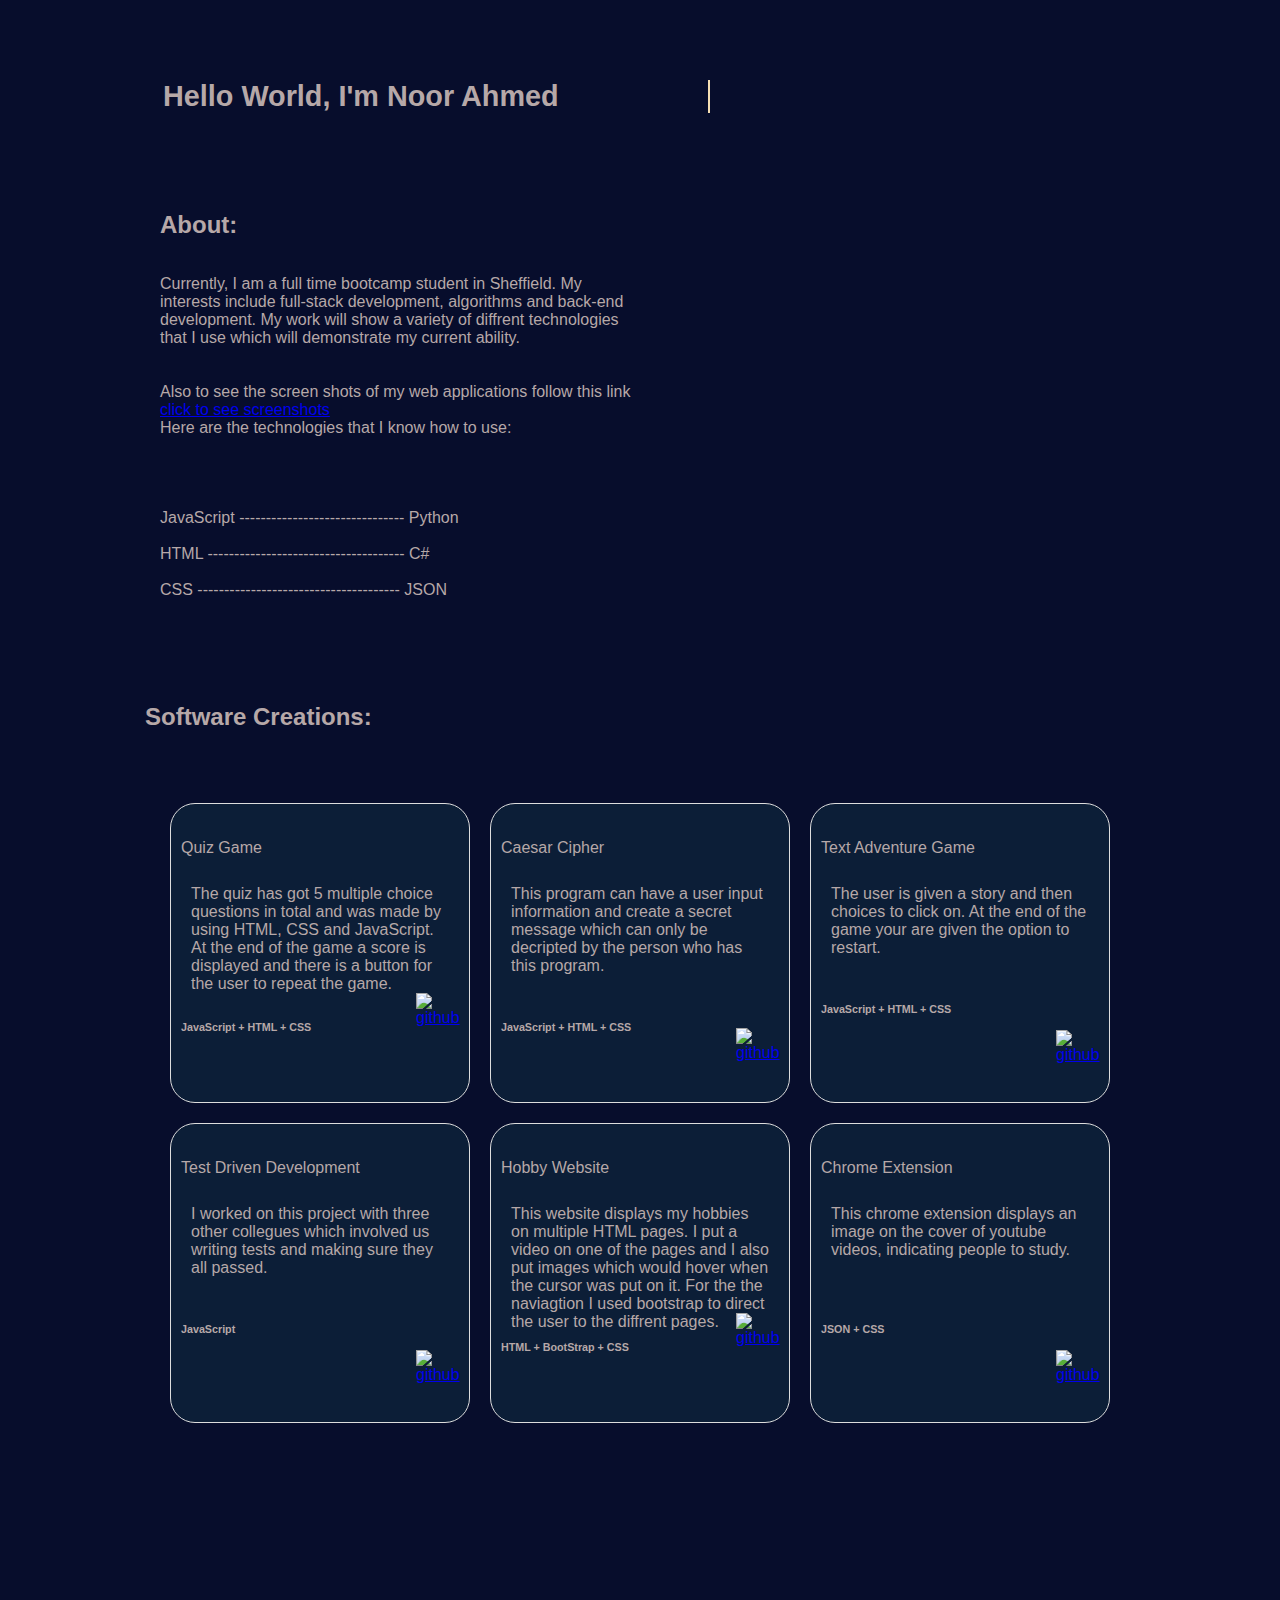
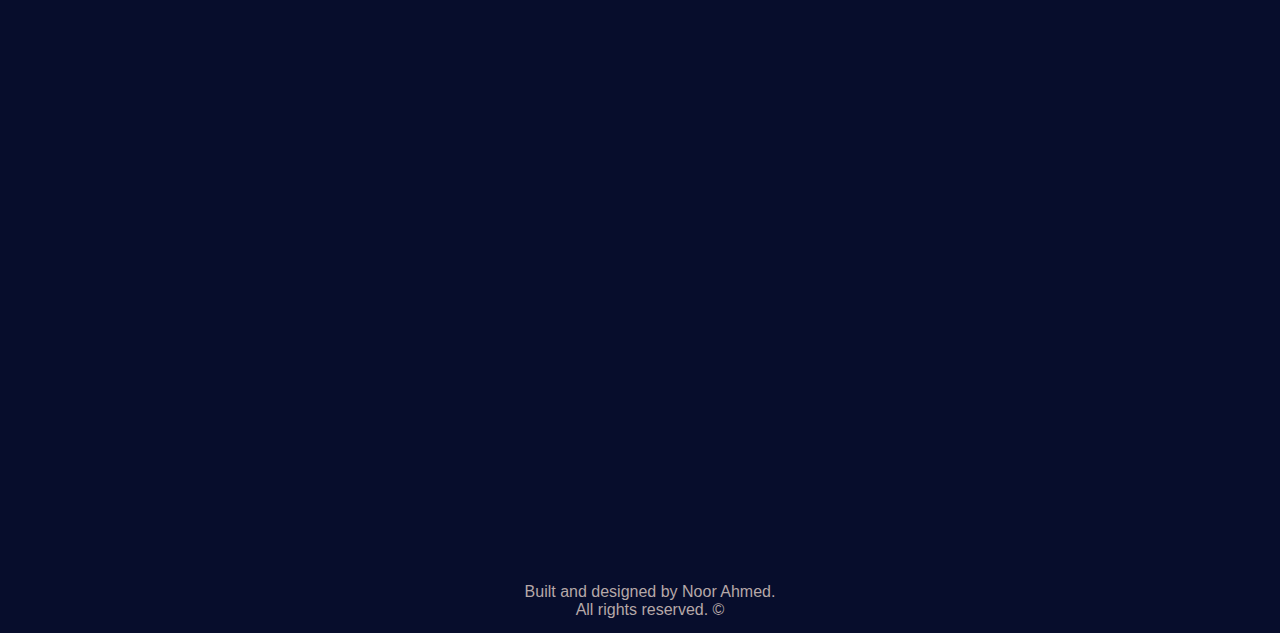
==== index.html @ 700136e3 "fixed spacing issue with cards and about section" ====
<!DOCTYPE html>
<html lang="en">
<head>
    <meta charset="UTF-8">
    <meta http-equiv="X-UA-Compatible" content="IE=edge">
    <meta name="viewport" content="width=device-width, initial-scale=1.0">
    <title>Portfolio Website</title>
    <link rel='stylesheet' href="style.css">
    <meta name="viewport" content="width=device-width, initial-scale=1">
</head>
<body>
    <div align="center"id="header">
        <!-- HEADER -->
    </div>

    <div p id="g" class="type anim-type">
        Hello World, I'm Noor Ahmed
    </div>
    <!-- <div id="z">
        <a href="h.html">click here to see screenshots</a>
    </div> -->
    <section class="container">
        <div class="des" style="color:rgb(182, 168, 168)">
        
        <!-- <p id="g" class="type anim-type">
            Hello World!!!
        </p> -->
        <!-- <h1>Hello World, I'm Noor Ahmed.</h1> -->
        <br/>    
        <h2>About:</h2>
            <br/>
            <br/>

            <p>Currently, I am a full time bootcamp student in Sheffield. My interests include full-stack development, algorithms and back-end development. My work will show a variety of diffrent technologies that I use which will demonstrate my current ability.</p><br/>
            <!-- <br/> -->
            <br/>
            <p>Also to see the screen shots of my web applications follow this link <a href="h.html">click to see screenshots</a>
            </p>
            <p>Here are the technologies that I know how to use:</p>
            <br/>
            <br/>
            <br/>
            <br/>
            <p>JavaScript ------------------------------- Python</p>
            <br/>
            <p>HTML ------------------------------------- C#</p>
            <br/>
            <p>CSS -------------------------------------- JSON</p>
        </div>
    </section>

    <!-- <section class="container">
        <div class="tech" style="color:rgb(182, 168, 168)">
            <br/>
            <br/>
            <p>Python</p>
            <br/>
            <p>C#</p>
            <br/>
            <p>JSON</p>   
        </div>
    </section> -->


    <div id="sub_heading" style="color:rgb(182, 168, 168)">
        <h2>Software Creations: </h2>
    </div>
    
    <section class="container">
        <div class="cards">
            <div class="cardspace"></div>
            Quiz Game
            <br/>
            <br/>
            <p>The quiz has got 5 multiple choice questions in total and was made by using HTML, CSS and JavaScript. At the end of the game a score is displayed and there is a button for the user to repeat the game.</p>
            <br/>
            <h6 align='left'>JavaScript + HTML + CSS</h6>
            <div id="a">
                <!-- <img src="https://upload.wikimedia.org/wikipedia/commons/thumb/9/91/Octicons-mark-github.svg/2048px-Octicons-mark-github.svg.png" height="50" width="50"> -->
                <a href="https://github.com/N00rAhmed/Quiz-Game"> <img src="https://upload.wikimedia.org/wikipedia/commons/thumb/9/91/Octicons-mark-github.svg/2048px-Octicons-mark-github.svg.png" alt="github" width="50" height="50">
                </a>
            
            </div>
        </div>
        

        <div class="cards">
            <div class="cardspace"></div>
            Caesar Cipher<br/><br/>
            <p>This program can have a user input information and create a secret message which can only be decripted by the person who has this program.</p>
            <br/>
            <br/>
            <h6 align='left'>JavaScript + HTML + CSS</h6>
                <div id="b">
                <!-- <img src="https://upload.wikimedia.org/wikipedia/commons/thumb/9/91/Octicons-mark-github.svg/2048px-Octicons-mark-github.svg.png" height="50" width="50"> -->
                <a href="https://github.com/N00rAhmed/Quiz-Game"> <img src="https://upload.wikimedia.org/wikipedia/commons/thumb/9/91/Octicons-mark-github.svg/2048px-Octicons-mark-github.svg.png" alt="github" width="50" height="50">
                </a>
            
            </div>
        </div>
       
        <div class="cards">
            <div class="cardspace"></div>
            Text Adventure Game<br/><br/>
            <p>The user is given a story and then choices to click on. At the end of the game your are given the option to restart.</p>
            <br/>
            <br/>
            <h6 align='left'>JavaScript + HTML + CSS</h6>
            <div id="c">
                <!-- <img src="https://upload.wikimedia.org/wikipedia/commons/thumb/9/91/Octicons-mark-github.svg/2048px-Octicons-mark-github.svg.png" height="50" width="50"> -->
                <a href="https://github.com/N00rAhmed/Quiz-Game"> <img src="https://upload.wikimedia.org/wikipedia/commons/thumb/9/91/Octicons-mark-github.svg/2048px-Octicons-mark-github.svg.png" alt="github" width="50" height="50">
                </a>
            
            </div>
        </div>


        <div class="cards">
            <div class="cardspace"></div>
            Test Driven Development<br/><br/>
            <p>I worked on this project with three other collegues which involved us writing tests and making sure they all passed.</p>
            <br/>
            <br/>
            <h6 align='left'>JavaScript</h6>
            <div id="d">
                <!-- <img src="https://upload.wikimedia.org/wikipedia/commons/thumb/9/91/Octicons-mark-github.svg/2048px-Octicons-mark-github.svg.png" height="50" width="50"> -->
                <a href="https://github.com/N00rAhmed/Quiz-Game"> <img src="https://upload.wikimedia.org/wikipedia/commons/thumb/9/91/Octicons-mark-github.svg/2048px-Octicons-mark-github.svg.png" alt="github" width="50" height="50">
                </a>
            
            </div>
        </div>

        <div class="cards">
            <div class="cardspace"></div>
            Hobby Website<br/><br/>
            <p>This website displays my hobbies on multiple HTML pages. I put a video on one of the pages and I also put images which would hover when the cursor was put on it. For the the naviagtion I used bootstrap to direct the user to the diffrent pages.</p>
            <!-- <br/> -->
            <!-- <br/> -->
            <h6 align='left'>HTML + BootStrap + CSS</h6>
            <div id="e">
                <!-- <img src="https://upload.wikimedia.org/wikipedia/commons/thumb/9/91/Octicons-mark-github.svg/2048px-Octicons-mark-github.svg.png" height="50" width="50"> -->
                <a href="https://github.com/N00rAhmed/Quiz-Game"> <img src="https://upload.wikimedia.org/wikipedia/commons/thumb/9/91/Octicons-mark-github.svg/2048px-Octicons-mark-github.svg.png" alt="github" width="50" height="50">
                </a>
            
            </div>
        </div>

        <div class="cards">
            <div class="cardspace"></div>
            Chrome Extension<br/><br/>
            <p>This chrome extension displays an image on the cover of youtube videos, indicating people to study.</p>
            <br/>
            <br/>
            <br/>
            <h6 align='left'>JSON + CSS</h6>
            <div id="f">
                <!-- <img src="https://upload.wikimedia.org/wikipedia/commons/thumb/9/91/Octicons-mark-github.svg/2048px-Octicons-mark-github.svg.png" height="50" width="50"> -->
                <a href="https://github.com/N00rAhmed/Quiz-Game"> <img src="https://upload.wikimedia.org/wikipedia/commons/thumb/9/91/Octicons-mark-github.svg/2048px-Octicons-mark-github.svg.png" alt="github" width="50" height="50">
                </a>
            
            </div>
        </div>
        

    </section>

    

    <!-- <div id="e">
        <img src="https://upload.wikimedia.org/wikipedia/commons/thumb/9/91/Octicons-mark-github.svg/2048px-Octicons-mark-github.svg.png" height="50" width="50">
    </div> -->

    <div align="center"id="footer">
        Built and designed by Noor Ahmed.<br/>All rights reserved. ©
    </div>

</body>
</html>

<!-- create div id for work experience and education aswell as other panels for portfolio
make sure site also visually looks aesthetic by using animation, colors, bootstrap etc -->
---- style.css ----
/* *{
    overflow: hidden;
} */

#g{
    display:flex;
    align-items:left;
    justify-content:left;
    margin-left: 163px;
    overflow: hidden;

}


.type{
    position: relative;
    margin: 0 auto;
    font-size: 180%;
    font-weight: bold;
    text-align: left;
    top: 50%;
    width: 19em;
    border-right: 2px solid wheat;
    white-space: nowrap;
    overflow-y: hidden;
    transform: translateY(-50);
}
/* ///////////Animation_tywriter////////////// */

.anim-type{
    animation: typewriter 4s steps(44) 1s 1 normal both,
    blinktextcursor 500ms steps(44) infinite normal ;
}
@keyframes typewriter {
    from{width: 0;}
    /* this down below controls how long it will type for  */
    to{width: 14em;}
}

@keyframes blinktextcursor {
    from{
        border-right-color: #fff;
    }
    to{
        border-right-color: transparent;
    }
}
/* *{
    overflow: hidden;
} */



*{
    box-sizing: border-box;
        /* padding: 0; */
        margin: 0;
        /* margin-right: 70px; */
    }
    
    body{
        background-color: rgb(7, 13, 44);
        color: rgb(182, 168, 168);
        font-family: Arial, Helvetica, sans-serif;
    }

    /* .tech{
            float: left;
            background-color: rgb(7, 13, 44);
            height: 110px;
            padding: 10px;
            margin-right: -150px;
            margin-left: 180px;
            margin-top: -180px;
    } */
    

    
    .container{
        display: flex;
        justify-content: left;
        margin-left: 160px;
        margin-top: 200px;
        flex-wrap: wrap;
    }

    .des{
        padding: 10px;
        width: 500px;
        height: 300px;
        margin: 0 auto;
        margin-top: -240px;
        /* background-color: rgb(74, 77, 92); */

        /* margin makes stuff move */
        margin-left: -10px;
        margin-right: 10px;

    }

        

    #sub_heading{
        /* 
        height:300px;
        width:300px; */
        float: left;
        background-color:rgb(7, 13, 44);
        
        padding: 10px;
        width: 260px;
        height: 50px;
        margin: 0 auto;
        margin-top: 210px;
        /* margin makes stuff move */
        margin-left: 135px;
        margin-right: 10px;
        
    }
    
    .container{
        display: flex;
        justify-content: left;
        margin-left: 160px;
        margin-top: 310px;
        flex-wrap: wrap;
    }
    
    .cards{
        background-color: rgb(12, 30, 55);
        width: 300px;
        height: 300px;
        margin: 10px;
        border-radius: 25px;
        padding: 10px;
        border: 1px solid #DDD;
    }
    
    /* This below puts spcae in between in the title and description */
    .cardspace{
        border-radius: 25px 25px 0px 0px;
    
        /* background-color: #0c1e38; */
        height: 10px;
        margin-bottom: 15px;
    }
    
    .cards p{
        padding: 10px;
    }
    
    
    .cards { 
        transition: all .4s ease-in-out; 
    }
    .cards:hover { 
            transform: scale(1.1); 
        }/*1.5*/
    
    .grow {
        transition: all .2s ease-in-out; 
    }
    .grow:hover {
        transform: scale(0.5); 
    }/*1.1*/
    .cards:hover {
        transform: scale(1.1);
    }
    .cards:hover{
        background:#02283D;
        /* 02283D */
        /* 03304A */
    }
    
    
    #a{
    
        float: left;
        padding: 10px;
        margin: 0 auto;
        margin-top: -50px;
        margin-left: 225px;
        margin-right: 10px;
        
    }
    
    #b{
    
        float: left;
        padding: 10px;
        margin: 0 auto;
        margin-top: -15px;
        margin-left: 225px;
        margin-right: 10px;
        
    }
    
    #c{
    
        float: left;
        padding: 10px;
        margin: 0 auto;
        margin-top: 5px;
        margin-left: 225px;
        margin-right: 10px;
        
    }
    
    #d{
    
        float: left;
        padding: 10px;
        margin: 0 auto;
        margin-top: 5px;
        margin-left: 225px;
        margin-right: 10px;
        
    }
    
    #e{
    
        float: left;
        padding: 10px;
        margin: 0 auto;
        margin-top: -50px;
        margin-left: 225px;
        margin-right: 10px;
        
    }
    
    #f{
    
        float: left;
        padding: 10px;
        margin: 0 auto;
        margin-top: 5px;
        margin-left: 225px;
        margin-right: 10px;
    }

#footer{
    background-color:rgb(7, 13, 44);
    float:left;
    height: 50px;
    margin-top: 750px;
    float: left;
    width: 1300px;

}

#header{
    background-color:rgb(7, 13, 44);
    float:left;
    height: 60px;
    margin-top: 20px;
    float: left;
    width: 1300px;

}
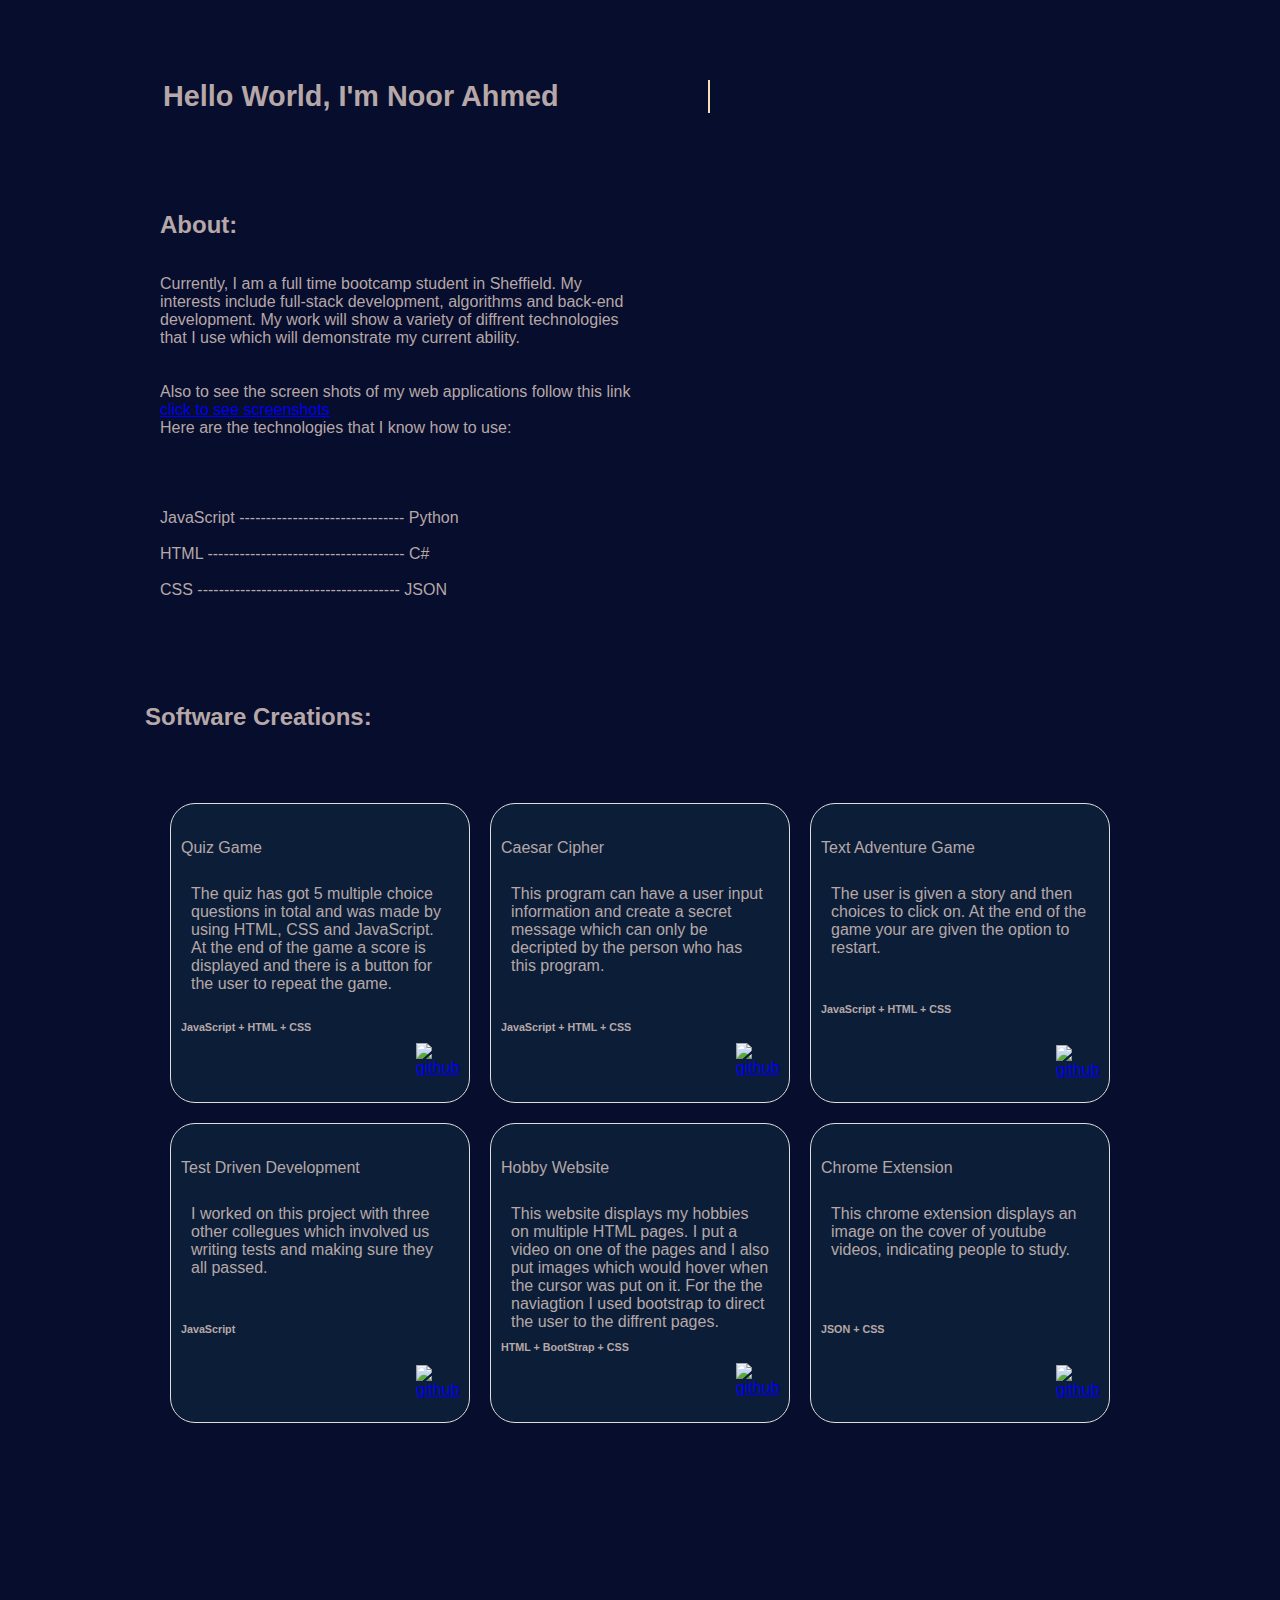
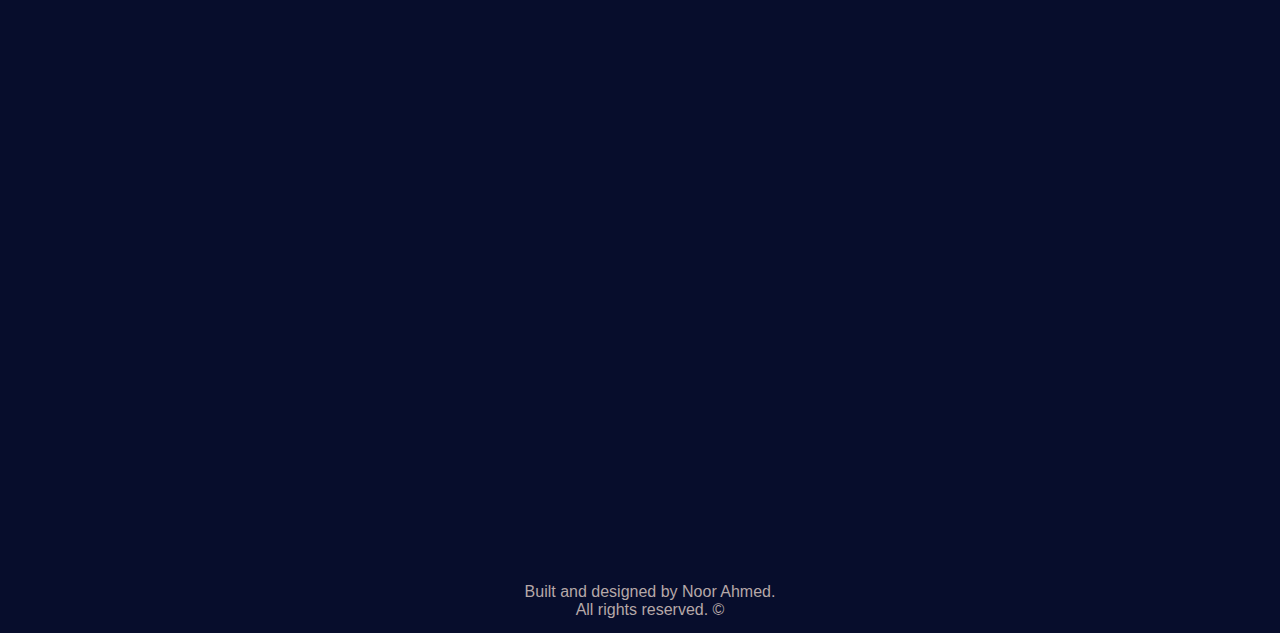
==== commit a48bbca2: "i added the correct links to the icons" ====
--- a/index.html
+++ b/index.html
@@ -93,7 +93,7 @@
             <h6 align='left'>JavaScript + HTML + CSS</h6>
                 <div id="b">
                 <!-- <img src="https://upload.wikimedia.org/wikipedia/commons/thumb/9/91/Octicons-mark-github.svg/2048px-Octicons-mark-github.svg.png" height="50" width="50"> -->
-                <a href="https://github.com/N00rAhmed/Quiz-Game"> <img src="https://upload.wikimedia.org/wikipedia/commons/thumb/9/91/Octicons-mark-github.svg/2048px-Octicons-mark-github.svg.png" alt="github" width="50" height="50">
+                <a href="https://github.com/N00rAhmed/Caesar-Cipher"> <img src="https://upload.wikimedia.org/wikipedia/commons/thumb/9/91/Octicons-mark-github.svg/2048px-Octicons-mark-github.svg.png" alt="github" width="50" height="50">
                 </a>
             
             </div>
@@ -108,7 +108,7 @@
             <h6 align='left'>JavaScript + HTML + CSS</h6>
             <div id="c">
                 <!-- <img src="https://upload.wikimedia.org/wikipedia/commons/thumb/9/91/Octicons-mark-github.svg/2048px-Octicons-mark-github.svg.png" height="50" width="50"> -->
-                <a href="https://github.com/N00rAhmed/Quiz-Game"> <img src="https://upload.wikimedia.org/wikipedia/commons/thumb/9/91/Octicons-mark-github.svg/2048px-Octicons-mark-github.svg.png" alt="github" width="50" height="50">
+                <a href="https://github.com/N00rAhmed/text-based-adventure-game-js"> <img src="https://upload.wikimedia.org/wikipedia/commons/thumb/9/91/Octicons-mark-github.svg/2048px-Octicons-mark-github.svg.png" alt="github" width="50" height="50">
                 </a>
             
             </div>
@@ -124,7 +124,7 @@
             <h6 align='left'>JavaScript</h6>
             <div id="d">
                 <!-- <img src="https://upload.wikimedia.org/wikipedia/commons/thumb/9/91/Octicons-mark-github.svg/2048px-Octicons-mark-github.svg.png" height="50" width="50"> -->
-                <a href="https://github.com/N00rAhmed/Quiz-Game"> <img src="https://upload.wikimedia.org/wikipedia/commons/thumb/9/91/Octicons-mark-github.svg/2048px-Octicons-mark-github.svg.png" alt="github" width="50" height="50">
+                <a href="https://github.com/N00rAhmed/TDD-Game-Of-Life-Project"> <img src="https://upload.wikimedia.org/wikipedia/commons/thumb/9/91/Octicons-mark-github.svg/2048px-Octicons-mark-github.svg.png" alt="github" width="50" height="50">
                 </a>
             
             </div>
@@ -139,7 +139,7 @@
             <h6 align='left'>HTML + BootStrap + CSS</h6>
             <div id="e">
                 <!-- <img src="https://upload.wikimedia.org/wikipedia/commons/thumb/9/91/Octicons-mark-github.svg/2048px-Octicons-mark-github.svg.png" height="50" width="50"> -->
-                <a href="https://github.com/N00rAhmed/Quiz-Game"> <img src="https://upload.wikimedia.org/wikipedia/commons/thumb/9/91/Octicons-mark-github.svg/2048px-Octicons-mark-github.svg.png" alt="github" width="50" height="50">
+                <a href="https://github.com/N00rAhmed/Hobby-Website"> <img src="https://upload.wikimedia.org/wikipedia/commons/thumb/9/91/Octicons-mark-github.svg/2048px-Octicons-mark-github.svg.png" alt="github" width="50" height="50">
                 </a>
             
             </div>
@@ -155,7 +155,7 @@
             <h6 align='left'>JSON + CSS</h6>
             <div id="f">
                 <!-- <img src="https://upload.wikimedia.org/wikipedia/commons/thumb/9/91/Octicons-mark-github.svg/2048px-Octicons-mark-github.svg.png" height="50" width="50"> -->
-                <a href="https://github.com/N00rAhmed/Quiz-Game"> <img src="https://upload.wikimedia.org/wikipedia/commons/thumb/9/91/Octicons-mark-github.svg/2048px-Octicons-mark-github.svg.png" alt="github" width="50" height="50">
+                <a href="https://github.com/N00rAhmed/Dissapointed-Study-helper.json"> <img src="https://upload.wikimedia.org/wikipedia/commons/thumb/9/91/Octicons-mark-github.svg/2048px-Octicons-mark-github.svg.png" alt="github" width="50" height="50">
                 </a>
             
             </div>
--- a/style.css
+++ b/style.css
@@ -179,7 +179,7 @@
         float: left;
         padding: 10px;
         margin: 0 auto;
-        margin-top: -50px;
+        margin-top: 0px;
         margin-left: 225px;
         margin-right: 10px;
         
@@ -190,7 +190,7 @@
         float: left;
         padding: 10px;
         margin: 0 auto;
-        margin-top: -15px;
+        margin-top: 0px;
         margin-left: 225px;
         margin-right: 10px;
         
@@ -201,7 +201,7 @@
         float: left;
         padding: 10px;
         margin: 0 auto;
-        margin-top: 5px;
+        margin-top: 20px;
         margin-left: 225px;
         margin-right: 10px;
         
@@ -212,7 +212,7 @@
         float: left;
         padding: 10px;
         margin: 0 auto;
-        margin-top: 5px;
+        margin-top: 20px;
         margin-left: 225px;
         margin-right: 10px;
         
@@ -223,7 +223,7 @@
         float: left;
         padding: 10px;
         margin: 0 auto;
-        margin-top: -50px;
+        margin-top: 0px;
         margin-left: 225px;
         margin-right: 10px;
         
@@ -234,7 +234,7 @@
         float: left;
         padding: 10px;
         margin: 0 auto;
-        margin-top: 5px;
+        margin-top: 20px;
         margin-left: 225px;
         margin-right: 10px;
     }
